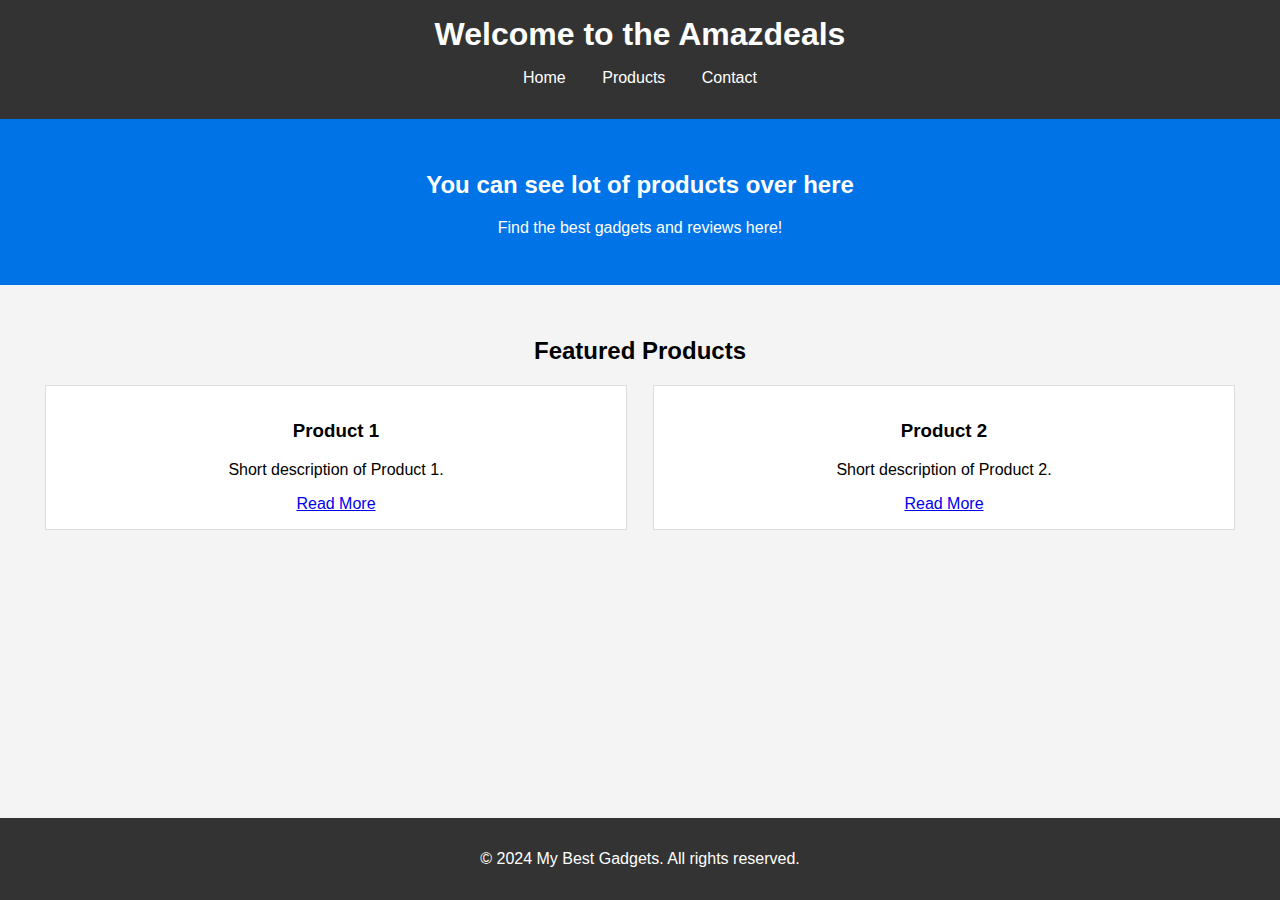
==== index.html @ 4b491c0e "index.html" ====
<!DOCTYPE html>
<html lang="en">
<head>
    <meta charset="UTF-8">
    <meta name="viewport" content="width=device-width, initial-scale=1.0">
    <title>Amazon Affiliate Website</title>
    <link rel="stylesheet" href="styles.css">
</head>
<body>
    <header>
        <h1>Welcome to the Amazdeals</h1>
        <nav>
            <ul>
                <li><a href="index.html">Home</a></li>
                <li><a href="products.html">Products</a></li>
                <li><a href="contact.html">Contact</a></li>
            </ul>
        </nav>
    </header>
    <main>
        <section class="hero">
            <h2>You can see lot of products over here</h2>
            <p>Find the best gadgets and reviews here!</p>
        </section>
        <section class="featured-products">
            <h2>Featured Products</h2>
            <div class="product-grid">
                <div class="product">
                    <h3>Product 1</h3>
                    <p>Short description of Product 1.</p>
                    <a href="product1.html">Read More</a>
                </div>
                <div class="product">
                    <h3>Product 2</h3>
                    <p>Short description of Product 2.</p>
                    <a href="product2.html">Read More</a>
                </div>
            </div>
        </section>
    </main>
    <footer>
        <p>&copy; 2024 My Best Gadgets. All rights reserved.</p>
    </footer>
</body>
</html>
---- styles.css ----
body {
    font-family: Arial, sans-serif;
    margin: 0;
    padding: 0;
    background-color: #f4f4f4;
}

header {
    background-color: #333;
    color: #fff;
    padding: 1em 0;
    text-align: center;
}

header h1 {
    margin: 0;
}

nav ul {
    list-style: none;
    padding: 0;
}

nav ul li {
    display: inline;
    margin: 0 1em;
}

nav ul li a {
    color: #fff;
    text-decoration: none;
}

.hero {
    background: #0073e6;
    color: #fff;
    padding: 2em 0;
    text-align: center;
}

.featured-products {
    padding: 2em;
    text-align: center;
}

.product-grid {
    display: flex;
    justify-content: space-around;
}

.product {
    background: #fff;
    border: 1px solid #ddd;
    padding: 1em;
    width: 45%;
}

footer {
    background: #333;
    color: #fff;
    text-align: center;
    padding: 1em 0;
    position: fixed;
    width: 100%;
    bottom: 0;
}

.affiliate-link {
    display: inline-block;
    background: #ff9900;
    color: #fff;
    padding: 0.5em 1em;
    text-decoration: none;
    margin-top: 1em;
}
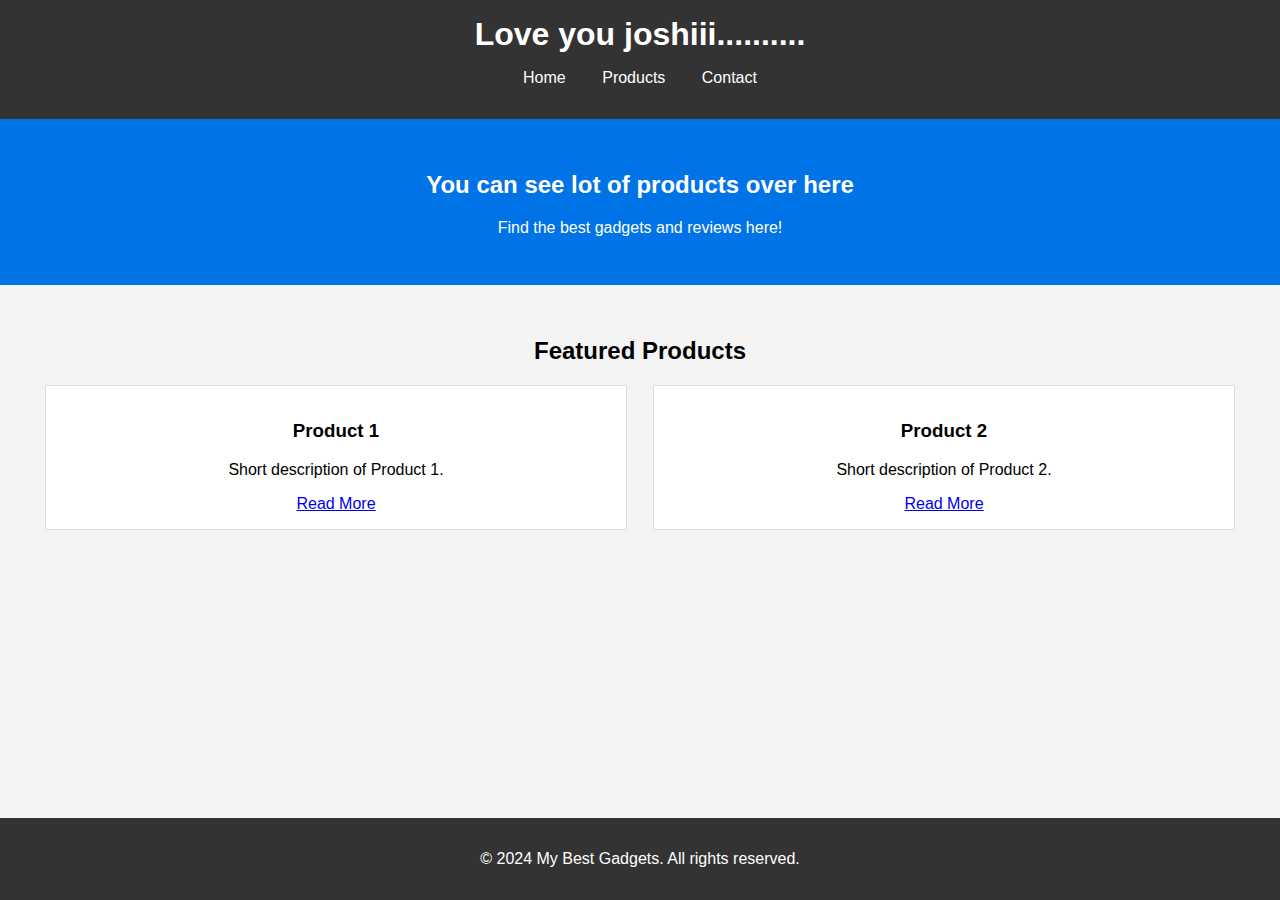
==== commit d5febbd1: "index.html" ====
--- a/index.html
+++ b/index.html
@@ -8,7 +8,7 @@
 </head>
 <body>
     <header>
-        <h1>Welcome to the Amazdeals</h1>
+        <h1>Love you joshiii..........</h1>
         <nav>
             <ul>
                 <li><a href="index.html">Home</a></li>
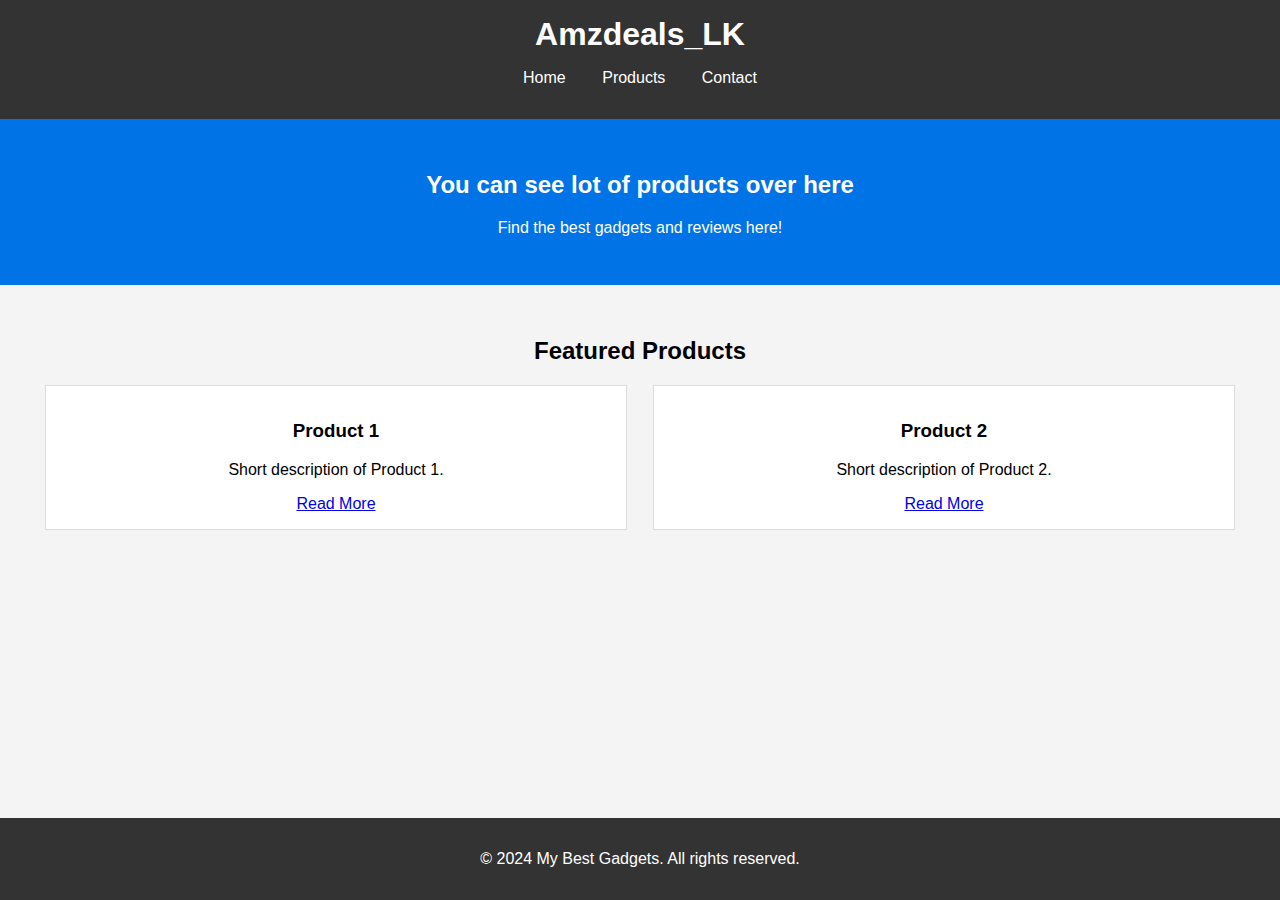
==== commit 11fb5bdf: "Update index.html" ====
--- a/index.html
+++ b/index.html
@@ -8,7 +8,7 @@
 </head>
 <body>
     <header>
-        <h1>Love you joshiii..........</h1>
+        <h1>Amzdeals_LK</h1>
         <nav>
             <ul>
                 <li><a href="index.html">Home</a></li>
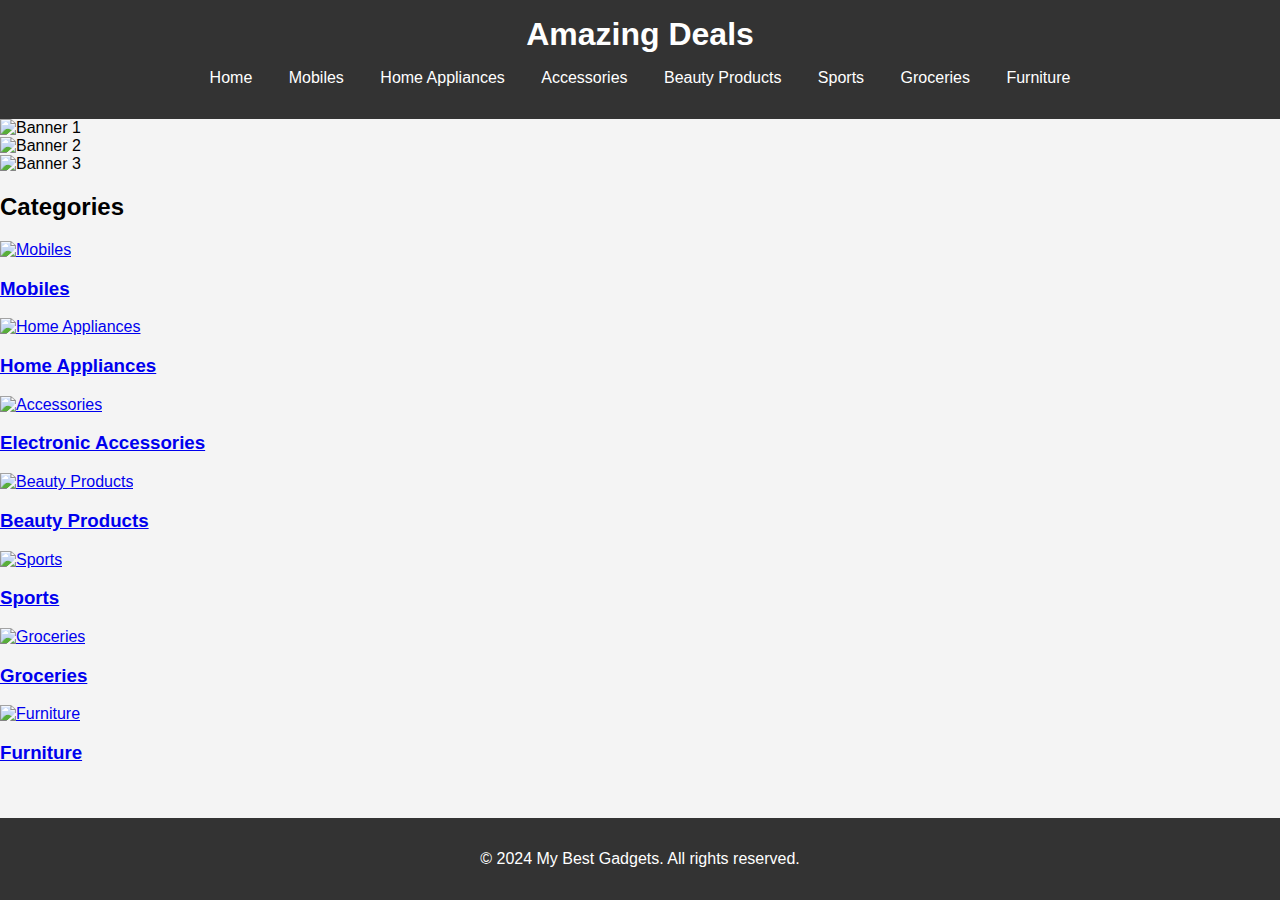
==== commit eb51c4ee: "index.html" ====
--- a/index.html
+++ b/index.html
@@ -3,43 +3,70 @@
 <head>
     <meta charset="UTF-8">
     <meta name="viewport" content="width=device-width, initial-scale=1.0">
-    <title>Amazon Affiliate Website</title>
+    <title>Amzdeals_LK</title>
     <link rel="stylesheet" href="styles.css">
 </head>
 <body>
     <header>
-        <h1>Amzdeals_LK</h1>
+        <h1>Amazing Deals</h1>
         <nav>
             <ul>
                 <li><a href="index.html">Home</a></li>
-                <li><a href="products.html">Products</a></li>
-                <li><a href="contact.html">Contact</a></li>
+                <li><a href="category.html?category=mobiles">Mobiles</a></li>
+                <li><a href="category.html?category=home-appliances">Home Appliances</a></li>
+                <li><a href="category.html?category=accessories">Accessories</a></li>
+                <li><a href="category.html?category=beauty-products">Beauty Products</a></li>
+                <li><a href="category.html?category=sports">Sports</a></li>
+                <li><a href="category.html?category=groceries">Groceries</a></li>
+                <li><a href="category.html?category=furniture">Furniture</a></li>
             </ul>
         </nav>
     </header>
     <main>
-        <section class="hero">
-            <h2>You can see lot of products over here</h2>
-            <p>Find the best gadgets and reviews here!</p>
+        <section class="banner">
+            <div class="banner-slider">
+                <div class="slide"><img src="siteimg/b1.jpg" alt="Banner 1"></div>
+                <div class="slide"><img src="siteimg/b2.jpg" alt="Banner 2"></div>
+                <div class="slide"><img src="siteimg/b3.jpg" alt="Banner 3"></div>
+            </div>
         </section>
-        <section class="featured-products">
-            <h2>Featured Products</h2>
-            <div class="product-grid">
-                <div class="product">
-                    <h3>Product 1</h3>
-                    <p>Short description of Product 1.</p>
-                    <a href="product1.html">Read More</a>
-                </div>
-                <div class="product">
-                    <h3>Product 2</h3>
-                    <p>Short description of Product 2.</p>
-                    <a href="product2.html">Read More</a>
-                </div>
+        <section class="categories">
+            <h2>Categories</h2>
+            <div class="category-grid">
+                <a href="category.html?category=mobiles" class="category">
+                    <img src="siteimg/Mobilehm.jpg" alt="Mobiles">
+                    <h3>Mobiles</h3>
+                </a>
+                <a href="category.html?category=home-appliances" class="category">
+                    <img src="siteimg/homeapplicance.jpg" alt="Home Appliances">
+                    <h3>Home Appliances</h3>
+                </a>
+                <a href="category.html?category=accessories" class="category">
+                    <img src="siteimg/electronicaccessories.jpg" alt="Accessories">
+                    <h3> Electronic Accessories</h3>
+                </a>
+                <a href="category.html?category=beauty-products" class="category">
+                    <img src="siteimg/beautypds.jpg" alt="Beauty Products">
+                    <h3>Beauty Products</h3>
+                </a>
+                <a href="category.html?category=sports" class="category">
+                    <img src="siteimg/sports.jpg" alt="Sports">
+                    <h3>Sports</h3>
+                </a>
+                <a href="category.html?category=groceries" class="category">
+                    <img src="siteimg/sports.jpg" alt="Groceries">
+                    <h3>Groceries</h3>
+                </a>
+                <a href="category.html?category=furniture" class="category">
+                    <img src="siteimg/sofa.jpg" alt="Furniture">
+                    <h3>Furniture</h3>
+                </a>
             </div>
         </section>
     </main>
     <footer>
         <p>&copy; 2024 My Best Gadgets. All rights reserved.</p>
     </footer>
+    <script src="scripts.js"></script>
 </body>
 </html>
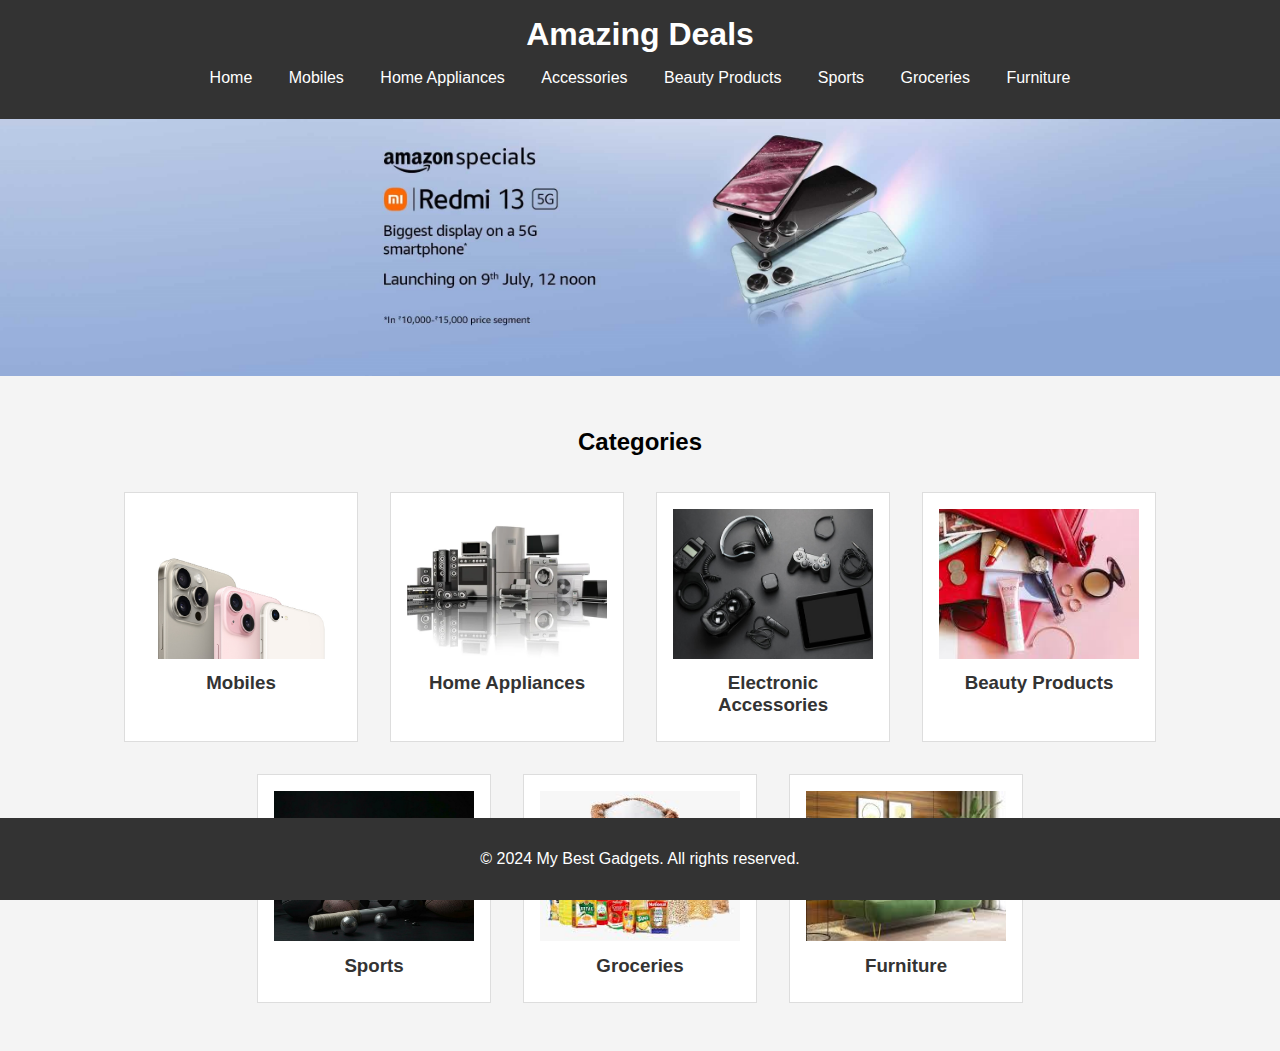
==== commit 35aa7e82: "index.html" ====
--- a/index.html
+++ b/index.html
@@ -54,7 +54,7 @@
                     <h3>Sports</h3>
                 </a>
                 <a href="category.html?category=groceries" class="category">
-                    <img src="siteimg/sports.jpg" alt="Groceries">
+                    <img src="siteimg/grocery.jpg" alt="Groceries">
                     <h3>Groceries</h3>
                 </a>
                 <a href="category.html?category=furniture" class="category">
--- a/styles.css
+++ b/styles.css
@@ -31,28 +31,57 @@
     text-decoration: none;
 }
 
-.hero {
-    background: #0073e6;
-    color: #fff;
-    padding: 2em 0;
-    text-align: center;
+.banner {
+    width: 100%;
+    overflow: hidden;
+    position: relative;
 }
 
-.featured-products {
+.banner-slider {
+    display: flex;
+    transition: transform 0.5s ease-in-out;
+}
+
+.banner-slider .slide {
+    min-width: 100%;
+}
+
+.banner-slider img {
+    width: 100%;
+    height: auto;
+    display: block;
+}
+
+.categories {
     padding: 2em;
     text-align: center;
 }
 
-.product-grid {
+.category-grid {
     display: flex;
-    justify-content: space-around;
+    flex-wrap: wrap;
+    justify-content: center;
 }
 
-.product {
+.category {
     background: #fff;
     border: 1px solid #ddd;
+    margin: 1em;
     padding: 1em;
-    width: 45%;
+    width: 200px;
+    text-align: center;
+    text-decoration: none;
+    color: #333;
+}
+
+.category img {
+    width: 100%;
+    height: 150px; /* Set a fixed height */
+    object-fit: cover; /* Ensure the image covers the area */
+}
+
+.category h3 {
+    margin: 0.5em 0;
 }
 
 footer {
@@ -65,11 +94,35 @@
     bottom: 0;
 }
 
-.affiliate-link {
-    display: inline-block;
-    background: #ff9900;
-    color: #fff;
-    padding: 0.5em 1em;
-    text-decoration: none;
-    margin-top: 1em;
+.product-grid {
+    display: flex;
+    flex-wrap: wrap;
+    justify-content: center;
+    padding: 2em;
 }
+
+.product-grid .product {
+    background: #fff;
+    border: 1px solid #ddd;
+    margin: 1em;
+    padding: 1em;
+    width: 200px;
+    text-align: center;
+}
+
+.product-grid .product img {
+    width: 100%;
+    height: 150px; /* Set a fixed height */
+    object-fit: cover; /* Ensure the image covers the area */
+}
+
+@media (max-width: 768px) {
+    .category-grid, .product-grid {
+        flex-direction: column;
+        align-items: center;
+    }
+
+    .category, .product {
+        width: 80%;
+    }
+}
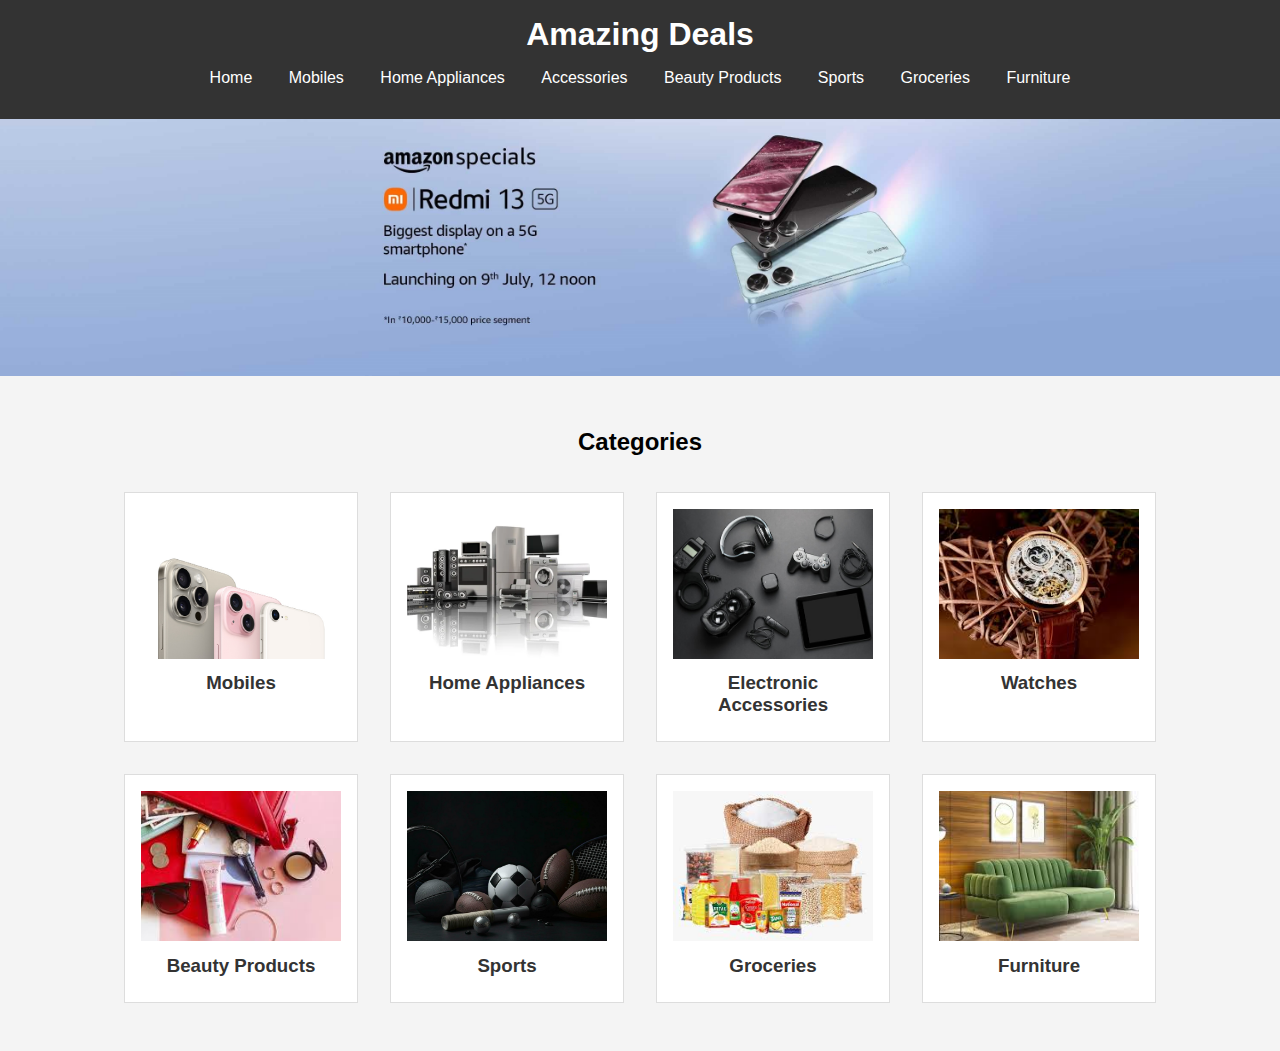
==== commit 9938b5fc: "Add files via upload" ====
--- a/index.html
+++ b/index.html
@@ -45,6 +45,10 @@
                     <img src="siteimg/electronicaccessories.jpg" alt="Accessories">
                     <h3> Electronic Accessories</h3>
                 </a>
+                <a href="category.html?category=watches" class="category">
+                    <img src="siteimg/watches.jpg" alt="Watches">
+                    <h3>Watches</h3>
+                </a>
                 <a href="category.html?category=beauty-products" class="category">
                     <img src="siteimg/beautypds.jpg" alt="Beauty Products">
                     <h3>Beauty Products</h3>
@@ -64,9 +68,9 @@
             </div>
         </section>
     </main>
-    <footer>
+    <!-- <footer>
         <p>&copy; 2024 My Best Gadgets. All rights reserved.</p>
-    </footer>
+    </footer> -->
     <script src="scripts.js"></script>
 </body>
 </html>
--- a/styles.css
+++ b/styles.css
@@ -112,8 +112,8 @@
 
 .product-grid .product img {
     width: 100%;
-    height: 150px; /* Set a fixed height */
-    object-fit: cover; /* Ensure the image covers the area */
+    height: 200px; /* Set a fixed height */
+    object-fit:cover; /* Ensure the image covers the area */
 }
 
 @media (max-width: 768px) {
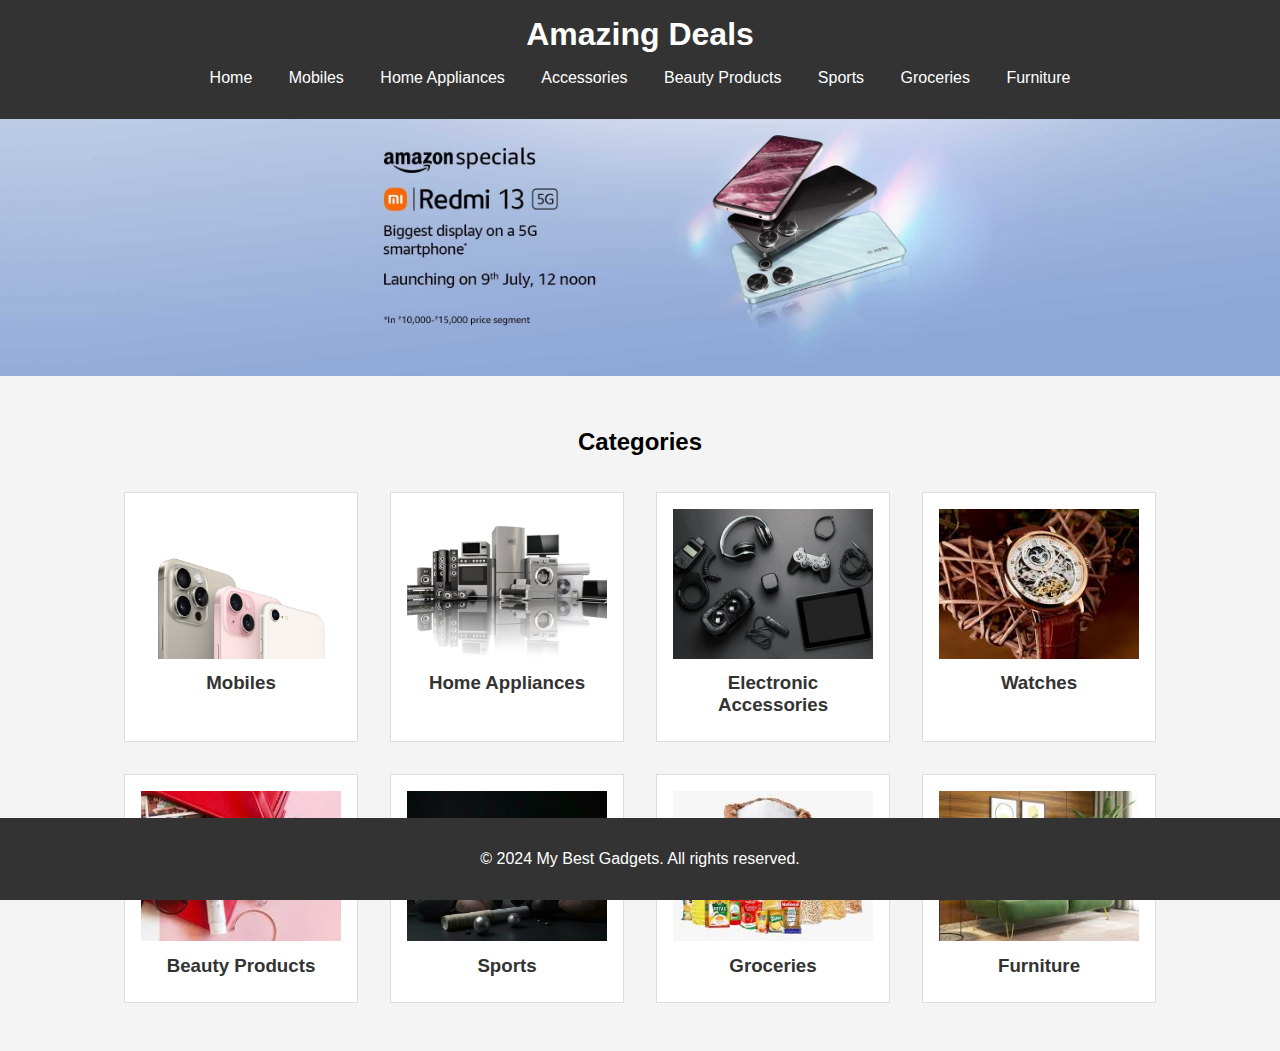
==== commit e724701c: "Update index.html" ====
--- a/index.html
+++ b/index.html
@@ -68,9 +68,9 @@
             </div>
         </section>
     </main>
-    <!-- <footer>
+    <footer>
         <p>&copy; 2024 My Best Gadgets. All rights reserved.</p>
-    </footer> -->
+    </footer>
     <script src="scripts.js"></script>
 </body>
 </html>
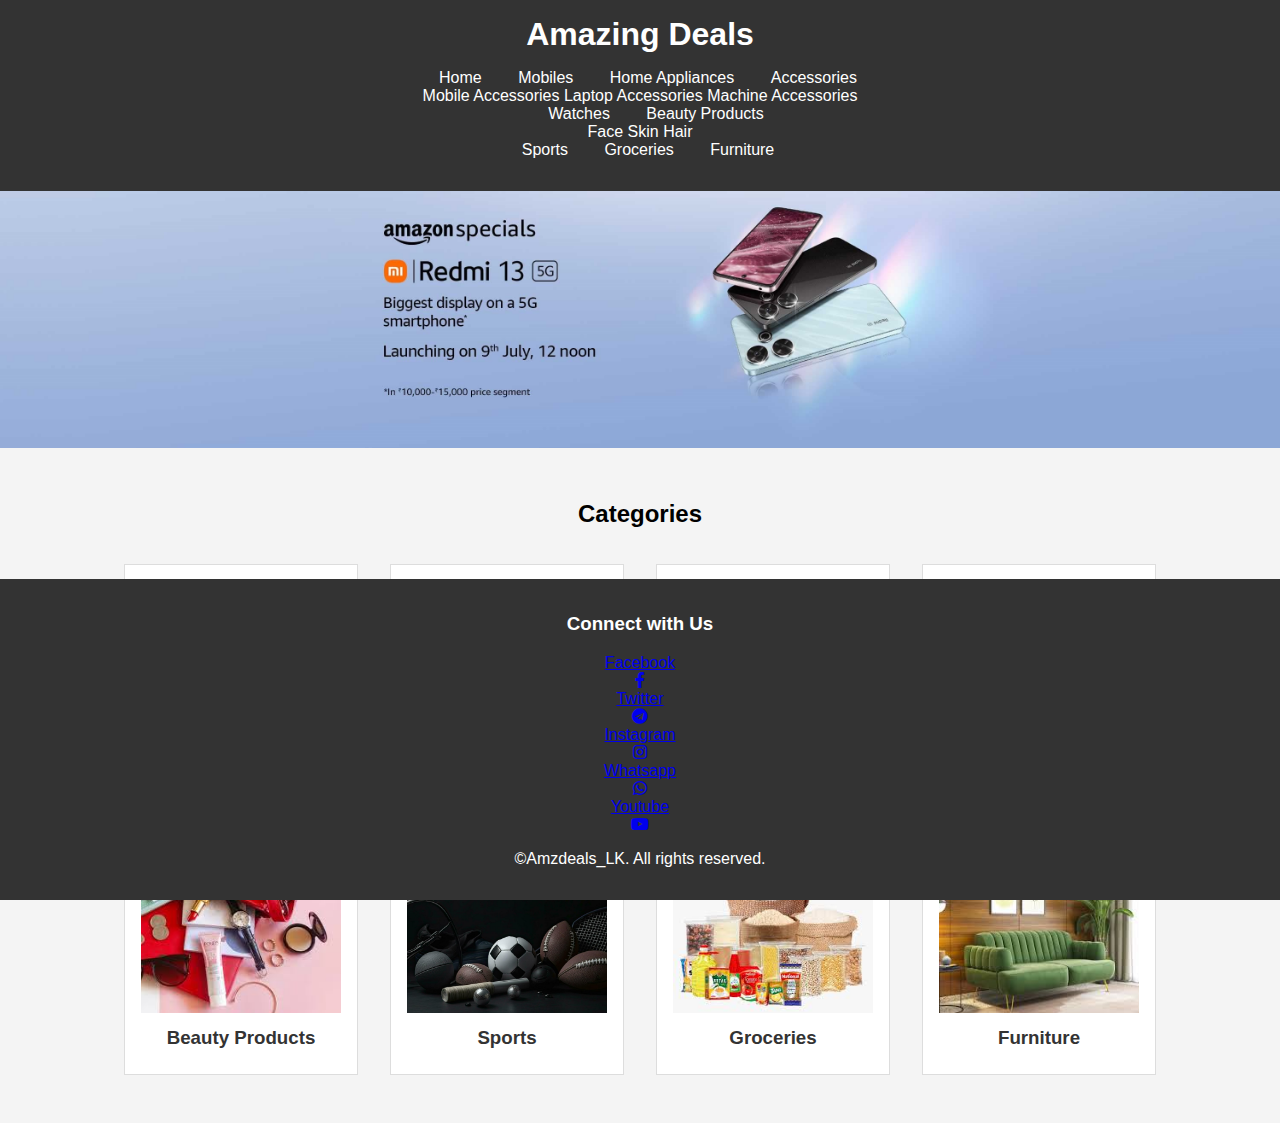
==== commit 7a623008: "Update index.html" ====
--- a/index.html
+++ b/index.html
@@ -5,6 +5,8 @@
     <meta name="viewport" content="width=device-width, initial-scale=1.0">
     <title>Amzdeals_LK</title>
     <link rel="stylesheet" href="styles.css">
+    <!-- Font Awesome 5.15.1 CSS -->
+<link rel='stylesheet' href='https://cdnjs.cloudflare.com/ajax/libs/font-awesome/5.15.1/css/all.min.css'>
 </head>
 <body>
     <header>
@@ -14,8 +16,23 @@
                 <li><a href="index.html">Home</a></li>
                 <li><a href="category.html?category=mobiles">Mobiles</a></li>
                 <li><a href="category.html?category=home-appliances">Home Appliances</a></li>
-                <li><a href="category.html?category=accessories">Accessories</a></li>
-                <li><a href="category.html?category=beauty-products">Beauty Products</a></li>
+                <li class="dropdown">
+                    <a>Accessories</a>
+                    <div class="dropdown-content">
+                        <a href="category.html?subcategory=mobile-accessories">Mobile Accessories</a>
+                        <a href="category.html?subcategory=laptop-accessories">Laptop Accessories</a>
+                        <a href="category.html?subcategory=machine-accessories">Machine Accessories</a>
+                    </div>
+                </li>
+                <li><a href="category.html?category=watches">Watches</a></li>
+                <li class="dropdown">
+                    <a>Beauty Products</a>
+                    <div class="dropdown-content">
+                        <a href="category.html?subcategory=face">Face</a>
+                        <a href="category.html?subcategory=skin">Skin</a>
+                        <a href="category.html?subcategory=hair">Hair</a>
+                    </div>
+                </li>
                 <li><a href="category.html?category=sports">Sports</a></li>
                 <li><a href="category.html?category=groceries">Groceries</a></li>
                 <li><a href="category.html?category=furniture">Furniture</a></li>
@@ -28,6 +45,7 @@
                 <div class="slide"><img src="siteimg/b1.jpg" alt="Banner 1"></div>
                 <div class="slide"><img src="siteimg/b2.jpg" alt="Banner 2"></div>
                 <div class="slide"><img src="siteimg/b3.jpg" alt="Banner 3"></div>
+                <div class="slide"><img src="siteimg/b4.jpg" alt="Banner 4"></div>
             </div>
         </section>
         <section class="categories">
@@ -69,7 +87,33 @@
         </section>
     </main>
     <footer>
-        <p>&copy; 2024 My Best Gadgets. All rights reserved.</p>
+        <div class="connect-with-us">
+            <h3>Connect with Us</h3>
+            <div class="social-media">
+                <div class="wrapper">
+                    <a href="#" class="icon facebook">
+                      <div class="tooltip">Facebook</div>
+                      <span><i class="fab fa-facebook-f"></i></span>
+                    </a>
+                    <a href="#" class="icon twitter">
+                      <div class="tooltip">Twitter</div>
+                      <span><i class="fab fa-telegram"></i></span>
+                    </a>
+                    <a href="#" class="icon instagram">
+                      <div class="tooltip">Instagram</div>
+                      <span><i class="fab fa-instagram"></i></span>
+                    </a>
+                    <a href="#" class="icon whatsapp">
+                      <div class="tooltip">Whatsapp</div>
+                      <span><i class="fab fa-whatsapp"></i></span>
+                    </a>
+                    <a href="#" class="icon youtube">
+                      <div class="tooltip">Youtube</div>
+                      <span><i class="fab fa-youtube"></i></span>
+                    </a>
+                  </div>
+        </div>
+        <p>&copy;Amzdeals_LK. All rights reserved.</p>
     </footer>
     <script src="scripts.js"></script>
 </body>
